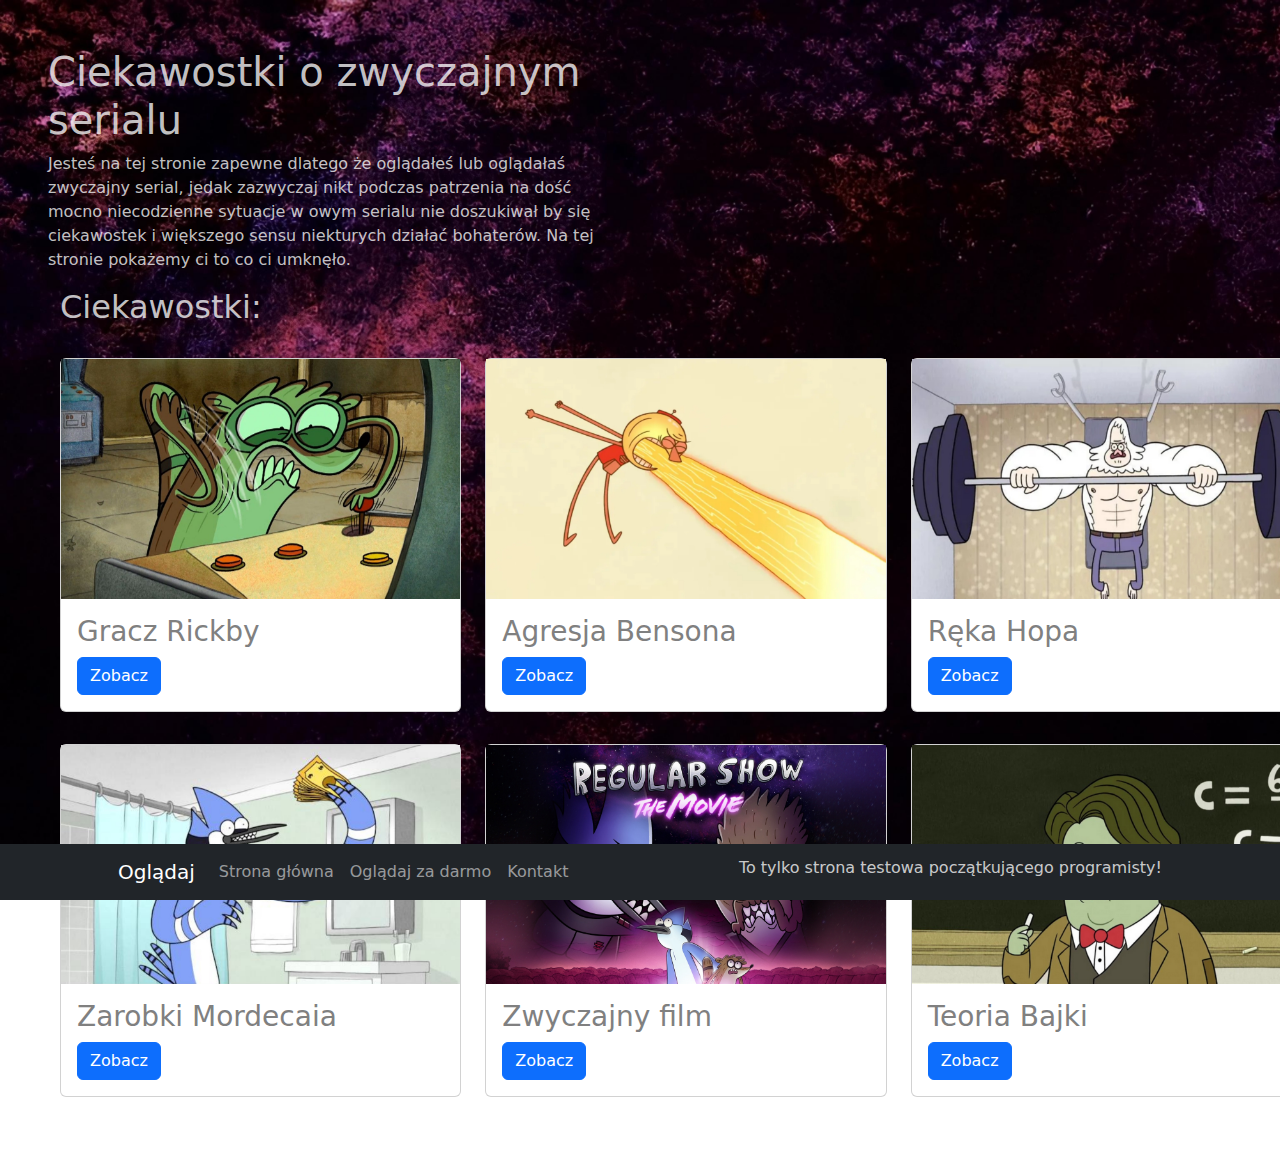
==== index.html @ ab685929 "Add files via upload" ====
<!DOCTYPE html>
<html lang="en">
    <head>
        <meta charset="utf-8" />
        <meta name="viewport" content="width=device-width, initial-scale=1, shrink-to-fit=no" />
        <meta name="description" content="" />
        <meta name="author" content="" />
        <title>Zwyczajna Strona</title>
        <!-- Favicon-->
        <link rel="icon" type="image/x-icon" href="logok.ico" />
        <!-- Core theme CSS (includes Bootstrap)-->
        <link href="styles.css" rel="stylesheet" />
    </head>
    <body oncontextmenu='return false' class='snippet-body'>
        <!-- Navigation-->
        <nav class="navbar navbar-expand-lg navbar-dark bg-dark fixed-bottom">
            <div class="container px-4 px-lg-5">
                <a class="navbar-brand" href="https://www.max.com/pl/pl/shows/zwyczajny-serial/1ce7cec4-c452-465a-89f6-0f50e613f9d0">Oglądaj</a>
                <button class="navbar-toggler" type="button" data-bs-toggle="collapse" data-bs-target="#navbarResponsive" aria-controls="navbarResponsive" aria-expanded="false" aria-label="Toggle navigation"><span class="navbar-toggler-icon"></span></button>
                <div class="collapse navbar-collapse" id="navbarResponsive">
                    <ul class="navbar-nav ml-auto">
                        <li class="nav-item active"><a class="nav-link" href="index.html">Strona główna</a></li>
                        <li class="nav-item"><a class="nav-link" href="https://discord.gg/SpSrRw69">Oglądaj za darmo</a></li>
                        <li class="nav-item"><a class="nav-link" href="none/none.html">Kontakt</a></li>
                    </ul>
                    
                </div>
                <h6>To tylko strona testowa początkującego programisty!</h6>
            </div>
        </nav>
        <!-- Page Content-->


        <section>
            <div class="container px-4 px-lg-5 mb">
                <div class="row gx-4 gx-lg-5">
                    <div class="col-lg-6">
                        <h1 class="mt-5">Ciekawostki o zwyczajnym serialu</h1>
                        <p>Jesteś na tej stronie zapewne dlatego że oglądałeś lub oglądałaś zwyczajny serial, jedak zazwyczaj nikt podczas patrzenia na dość mocno niecodzienne sytuacje w owym serialu nie doszukiwał by się ciekawostek i większego sensu niekturych działać bohaterów. Na tej stronie pokażemy ci to co ci umknęło.</p>
                    
                        <!--Galeria_ciekawostek-->
                        <gallery class="bg-light py-4 my-5">
                          <div class="container">
                              <div class="row">
                                  <div class="col-12">
                                      <h2 class="mb-3">Ciekawostki:</h2>
                                  </div>
                      
                                  <div class="col-md-6 col-lg-4">
                                      <div class="card my-3">
                      
                                          <img src="DoC/1.jpg" class="card-image-top" alt="thumbnail">
                                          <div class="card-body">
                                              <h3 class="card-title">Gracz Rickby</a></h3>
                                              <a href="ps1.html" class="btn btn-primary">Zobacz</a>
                                          </div>
                                      </div>
                                  </div>
                      
                                  <div class="col-md-6 col-lg-4">
                                      <div class="card my-3">
                      
                                        <img src="DoC/4.jpg" class="card-image-top" alt="thumbnail">
                                        <div class="card-body">
                                            <h3 class="card-title">Agresja Bensona</a></h3>
                                            <a href="ps2.html" class="btn btn-primary">Zobacz</a>
                                          </div>
                                      </div>
                                  </div>
                      
                                  <div class="col-md-6 col-lg-4">
                                      <div class="card my-3">
                      
                                        <img src="DoC/6.jpg" class="card-image-top" alt="thumbnail">
                                        <div class="card-body">
                                            <h3 class="card-title">Ręka Hopa</a></h3>
                                            <a href="ps3.html" class="btn btn-primary">Zobacz</a>
                                          </div>
                                      </div>
                                  </div>
                      
                                  <div class="col-md-6 col-lg-4">
                                      <div class="card my-3">
                                        <img src="DoC/7.jpg" class="card-image-top" alt="thumbnail">
                                        <div class="card-body">
                                            <h3 class="card-title">Zarobki Mordecaia</a></h3>
                                            <a href="ps4.html" class="btn btn-primary">Zobacz</a>
                                          </div>
                                      </div>
                                  </div>
                      
                                  <div class="col-md-6 col-lg-4">
                                      <div class="card my-3">
                      
                                        <img src="DoC/2.jpg" class="card-image-top" alt="thumbnail">
                                        <div class="card-body">
                                            <h3 class="card-title">Zwyczajny film</a></h3>
                                            <a href="ps5.html" class="btn btn-primary">Zobacz</a>
                                          </div>
                                      </div>
                                  </div>
                      
                                  <div class="col-md-6 col-lg-4">
                                      <div class="card my-3">
                      
                                        <img src="DoC/5.jpg" class="card-image-top" alt="thumbnail">
                                        <div class="card-body">
                                            <h3 class="card-title">Teoria Bajki</a></h3>
                                            <a href="ps6.html" class="btn btn-primary">Zobacz</a>
                                          </div>
                                      </div>
                                  </div>
                              </div>
                          </div>
                      </gallery>
                        <!--/Galeria_ciekawostek-->

                    </div>
                </div>
            </div>
            
        </section>


        <!-- Bootstrap core JS-->
        <script src="https://cdn.jsdelivr.net/npm/bootstrap@5.2.3/dist/js/bootstrap.bundle.min.js"></script>
        <!-- Core theme JS-->
        <script src="scripts.js"></script>
    </body>
</html>
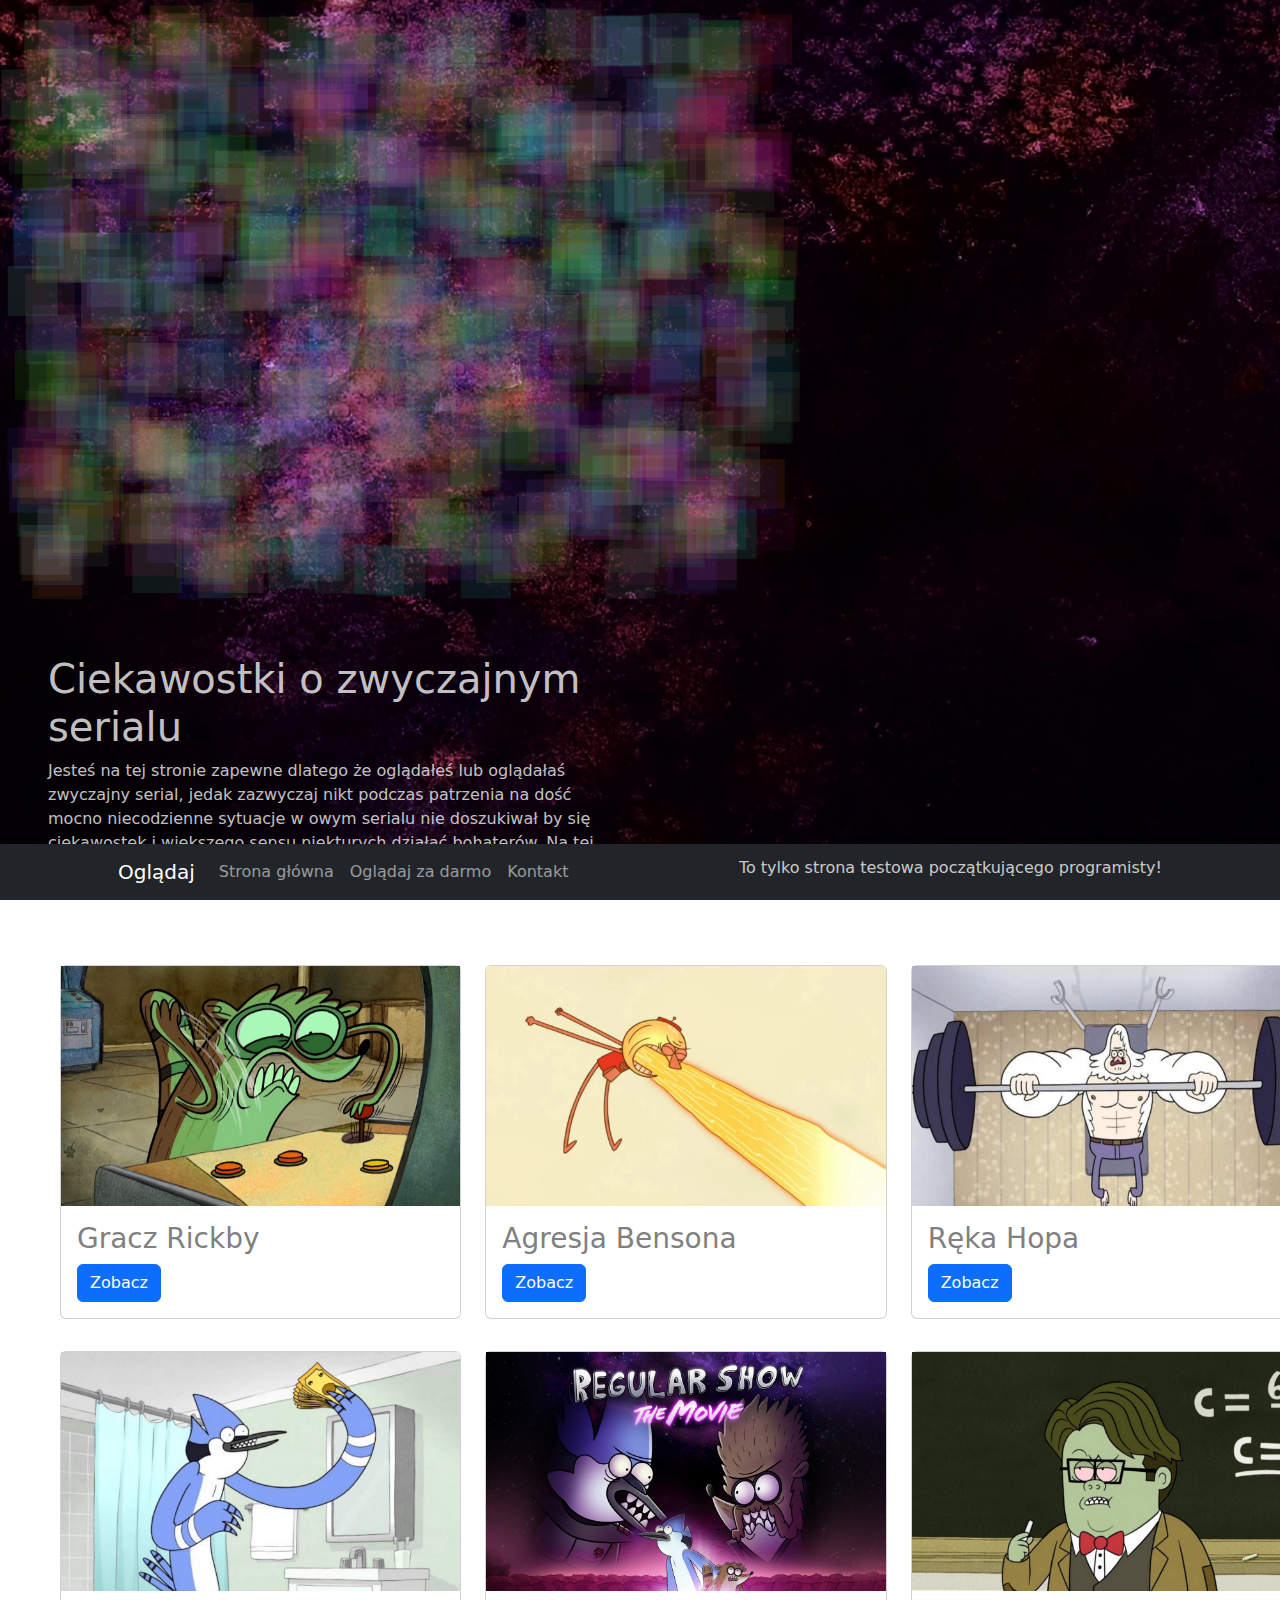
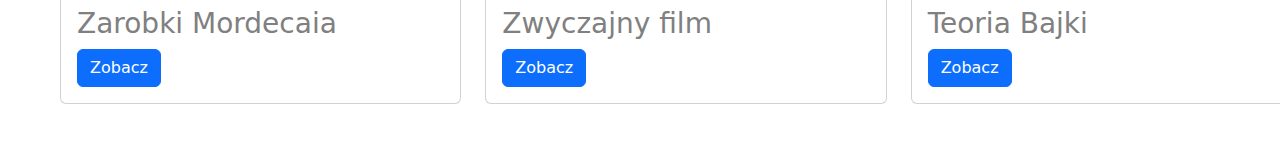
==== commit 7b803a2e: "Update index.html" ====
--- a/index.html
+++ b/index.html
@@ -12,6 +12,32 @@
         <link href="styles.css" rel="stylesheet" />
     </head>
     <body oncontextmenu='return false' class='snippet-body'>
+        <!--teacher code-->
+        <canvas id="myCanvas" width="800" height="600"></canvas>
+	<script>
+	  const canvas = document.getElementById('myCanvas');
+	  const ctx = canvas.getContext('2d');
+	  function drawSquare() {
+	    const squareSize = 50; 
+	    const x = Math.random() * (canvas.width - squareSize); 
+	    const y = Math.random() * (canvas.height - squareSize); 
+	    const r = Math.floor(Math.random() * (255 - 0 + 1));
+	    const g = Math.floor(Math.random() * (255 - 0 + 1));
+	    const b = Math.floor(Math.random() * (255 - 0 + 1));
+	    ctx.fillStyle = `rgba(${r}, ${g}, ${b}, 0.1)`;
+	    ctx.fillRect(x, y, squareSize, squareSize); 
+	  }
+	  function startDrawing() {
+	    setInterval(drawSquare, 1);
+	    setInterval(drawSquare, 1);
+	    setInterval(drawSquare, 1);
+	    setInterval(drawSquare, 1);
+	    setInterval(drawSquare, 1);
+	  }
+	  startDrawing();
+	</script>
+    <!--teacher code-->
+        
         <!-- Navigation-->
         <nav class="navbar navbar-expand-lg navbar-dark bg-dark fixed-bottom">
             <div class="container px-4 px-lg-5">
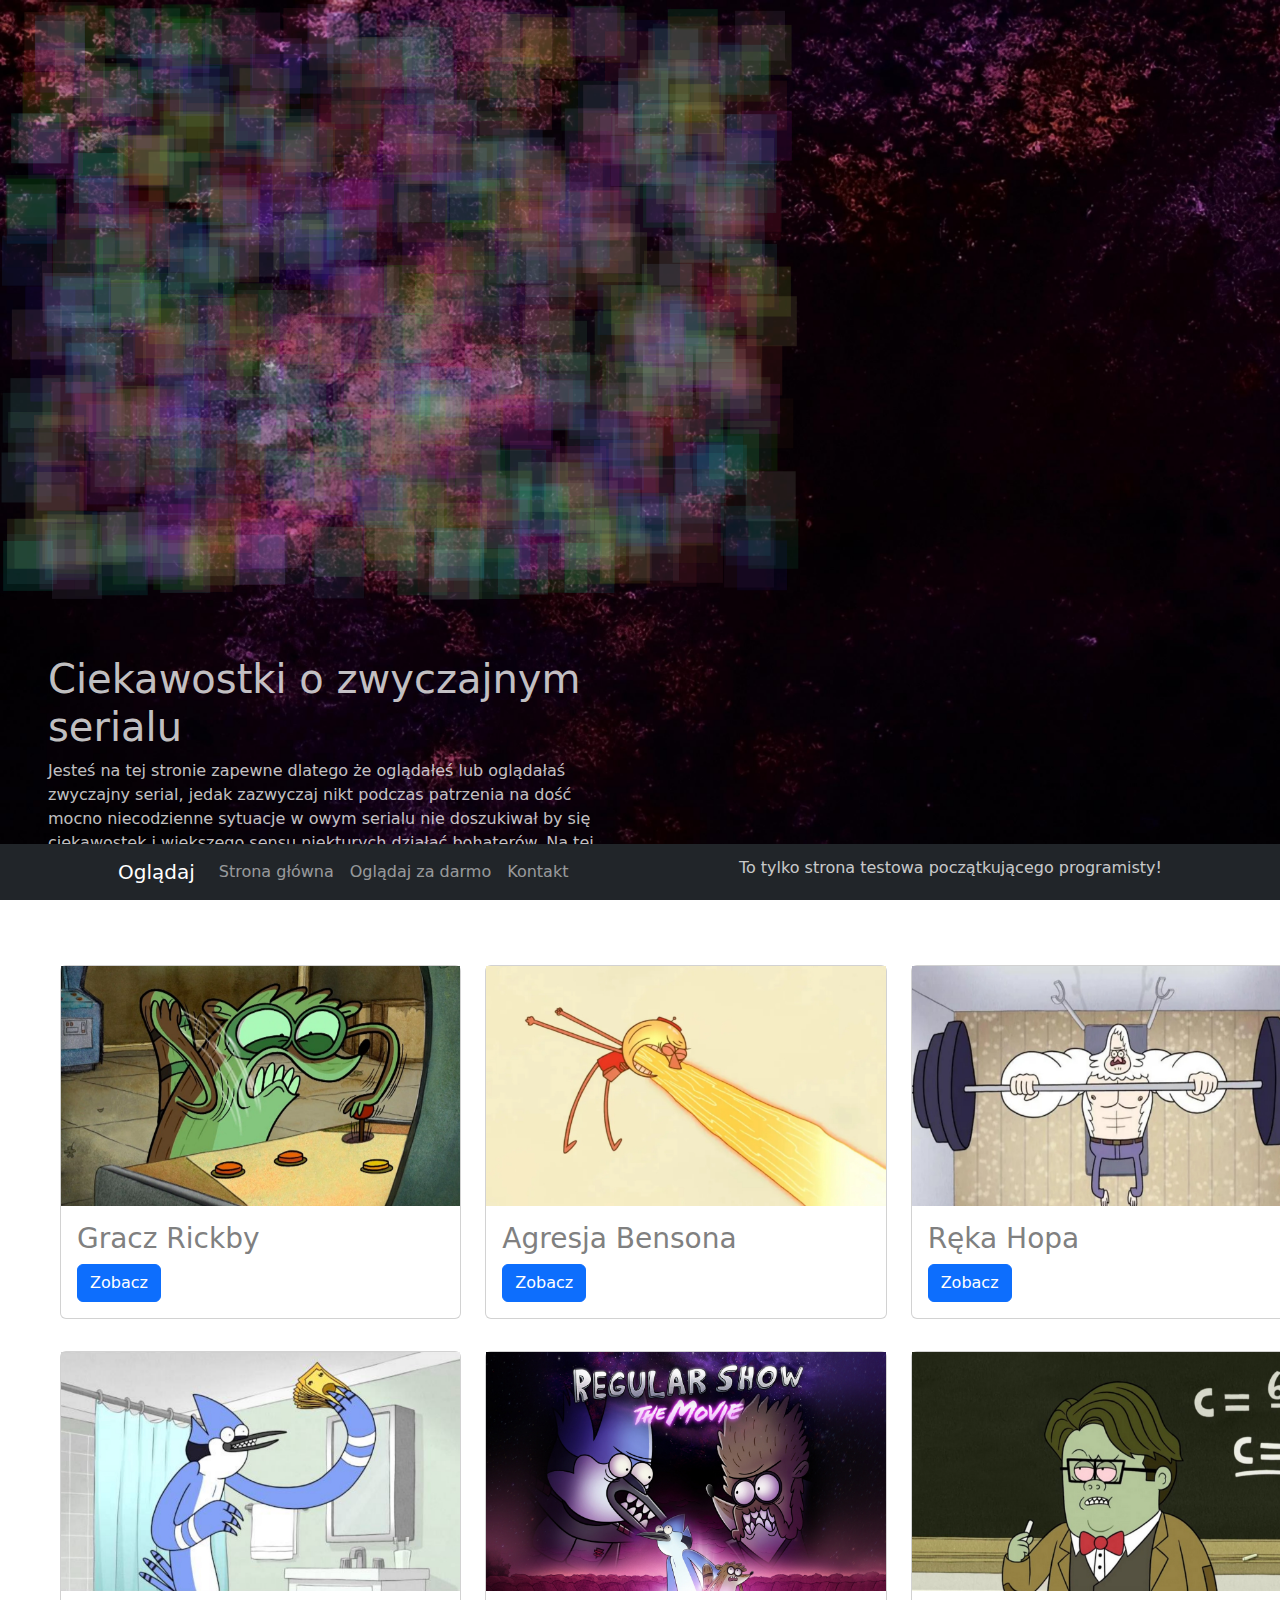
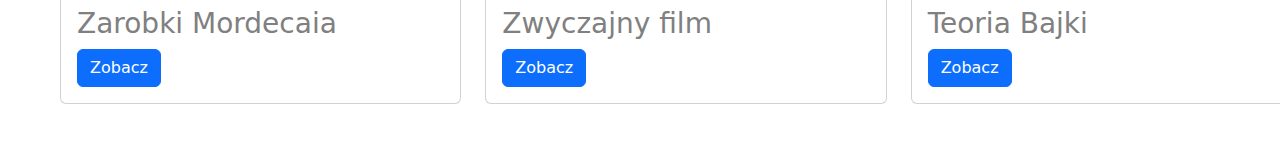
==== commit ad4857d6: "Update index.html" ====
--- a/index.html
+++ b/index.html
@@ -1,10 +1,11 @@
 <!DOCTYPE html>
-<html lang="en">
+<html lang="pl">
     <head>
         <meta charset="utf-8" />
         <meta name="viewport" content="width=device-width, initial-scale=1, shrink-to-fit=no" />
         <meta name="description" content="" />
-        <meta name="author" content="" />
+        <meta name="author" content="Gienio" />
+	<meta name="keywords" content="Regular Show odcinki, Mordechaj i Rigby, Cartoon Network serial animowany, Regular Show postacie, Regular Show pełne epizody online">
         <title>Zwyczajna Strona</title>
         <!-- Favicon-->
         <link rel="icon" type="image/x-icon" href="logok.ico" />
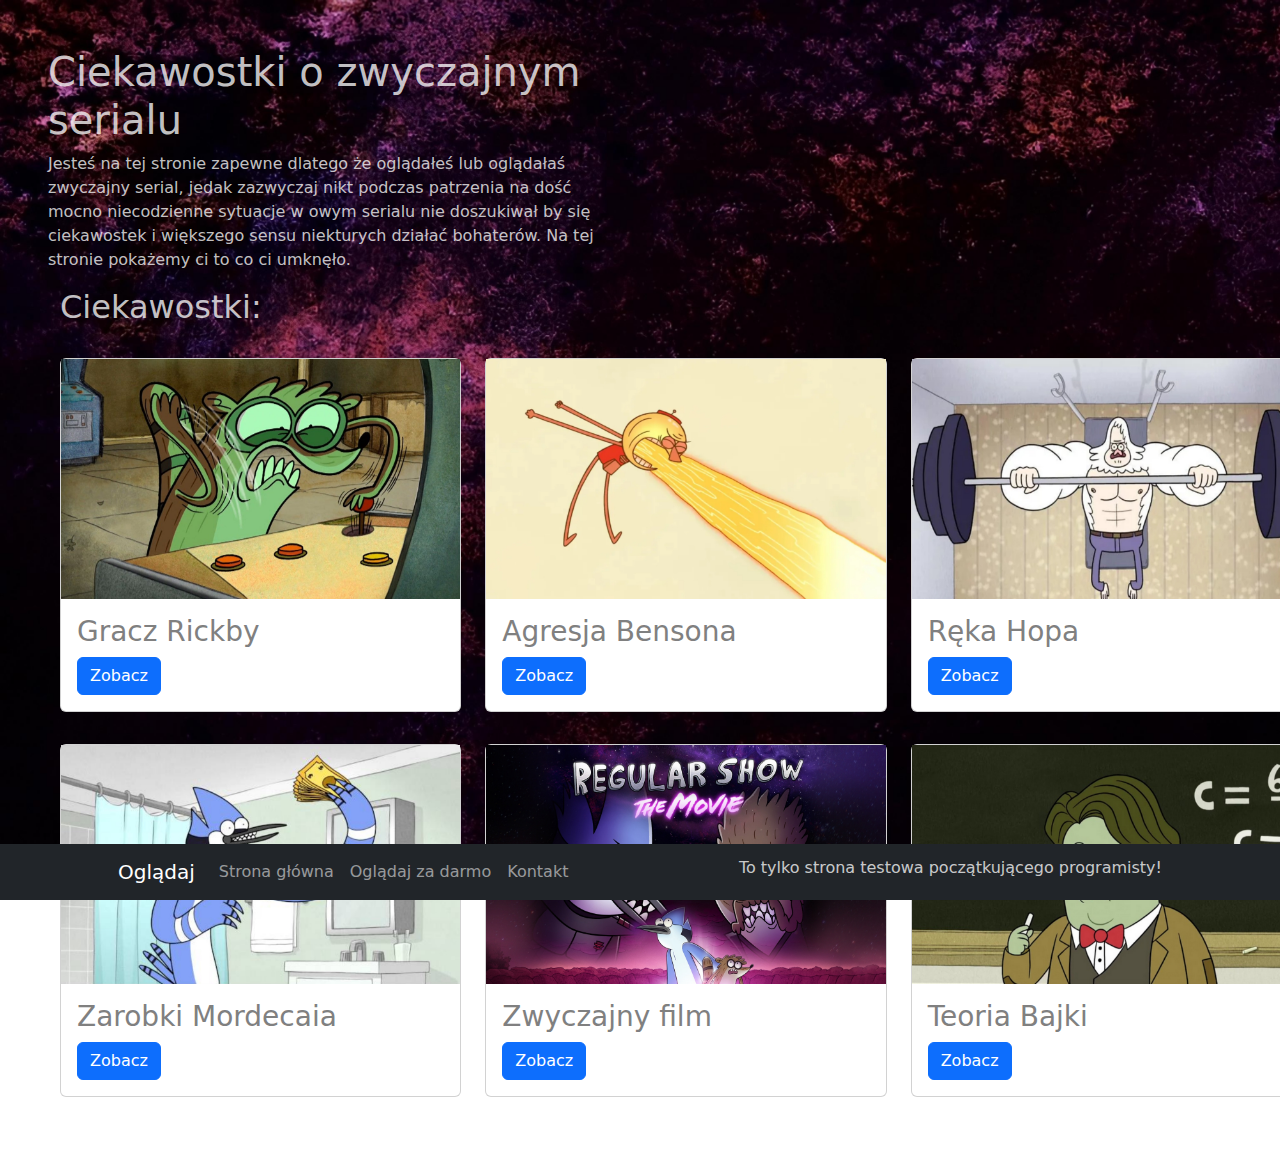
==== commit c29d798f: "Update index.html" ====
--- a/index.html
+++ b/index.html
@@ -3,7 +3,7 @@
     <head>
         <meta charset="utf-8" />
         <meta name="viewport" content="width=device-width, initial-scale=1, shrink-to-fit=no" />
-        <meta name="description" content="" />
+        <meta name="description" content="Ciekawostki o zwyczajnym serialu" />
         <meta name="author" content="Gienio" />
 	<meta name="keywords" content="Regular Show odcinki, Mordechaj i Rigby, Cartoon Network serial animowany, Regular Show postacie, Regular Show pełne epizody online">
         <title>Zwyczajna Strona</title>
@@ -13,31 +13,6 @@
         <link href="styles.css" rel="stylesheet" />
     </head>
     <body oncontextmenu='return false' class='snippet-body'>
-        <!--teacher code-->
-        <canvas id="myCanvas" width="800" height="600"></canvas>
-	<script>
-	  const canvas = document.getElementById('myCanvas');
-	  const ctx = canvas.getContext('2d');
-	  function drawSquare() {
-	    const squareSize = 50; 
-	    const x = Math.random() * (canvas.width - squareSize); 
-	    const y = Math.random() * (canvas.height - squareSize); 
-	    const r = Math.floor(Math.random() * (255 - 0 + 1));
-	    const g = Math.floor(Math.random() * (255 - 0 + 1));
-	    const b = Math.floor(Math.random() * (255 - 0 + 1));
-	    ctx.fillStyle = `rgba(${r}, ${g}, ${b}, 0.1)`;
-	    ctx.fillRect(x, y, squareSize, squareSize); 
-	  }
-	  function startDrawing() {
-	    setInterval(drawSquare, 1);
-	    setInterval(drawSquare, 1);
-	    setInterval(drawSquare, 1);
-	    setInterval(drawSquare, 1);
-	    setInterval(drawSquare, 1);
-	  }
-	  startDrawing();
-	</script>
-    <!--teacher code-->
         
         <!-- Navigation-->
         <nav class="navbar navbar-expand-lg navbar-dark bg-dark fixed-bottom">
